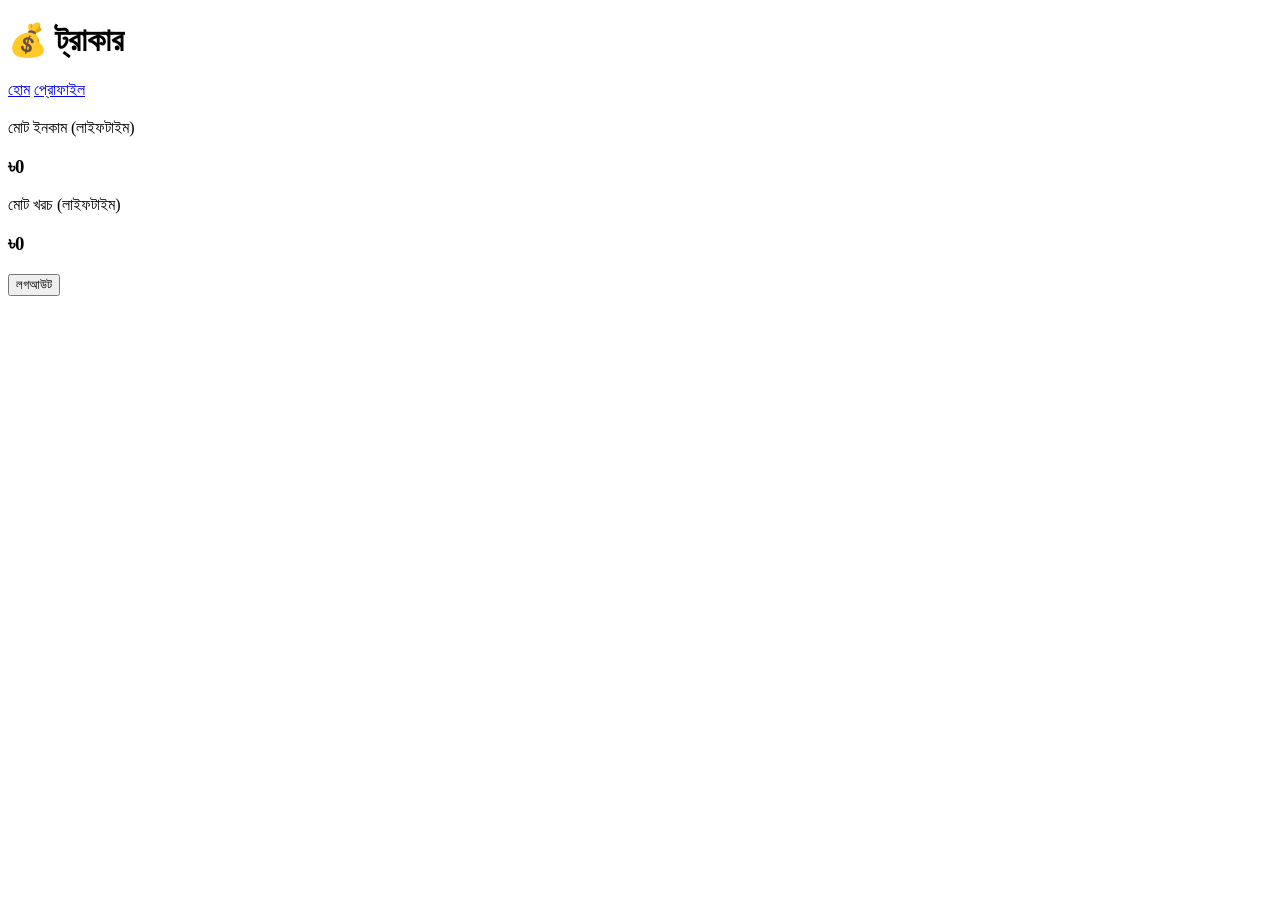
==== profile.html @ 3eaa784e "Add files via upload" ====
<!DOCTYPE html>
<html lang="bn">
<head>
  <meta charset="UTF-8">
  <meta name="viewport" content="width=device-width, initial-scale=1">
  <title>প্রোফাইল</title>
  <link rel="stylesheet" href="style.css">
</head>
<body data-page="profile">
  <header class="nav">
    <h1>💰 ট্রাকার</h1>
    <nav>
      <a href="index.html">হোম</a>
      <a href="profile.html" class="active">প্রোফাইল</a>
    </nav>
  </header>

  <main class="container">
    <section class="card">
      <h2 id="pName"></h2>
      <p id="pEmail" class="muted"></p>
    </section>

    <section class="card income">
      <span>মোট ইনকাম (লাইফটাইম)</span>
      <h3 id="totalIncome">৳0</h3>
    </section>

    <section class="card expense">
      <span>মোট খরচ (লাইফটাইম)</span>
      <h3 id="totalExpense">৳0</h3>
    </section>

    <button id="logoutBtn" class="btn danger big">লগআউট</button>
  </main>

  <script src="app.js"></script>
</body>
</html>
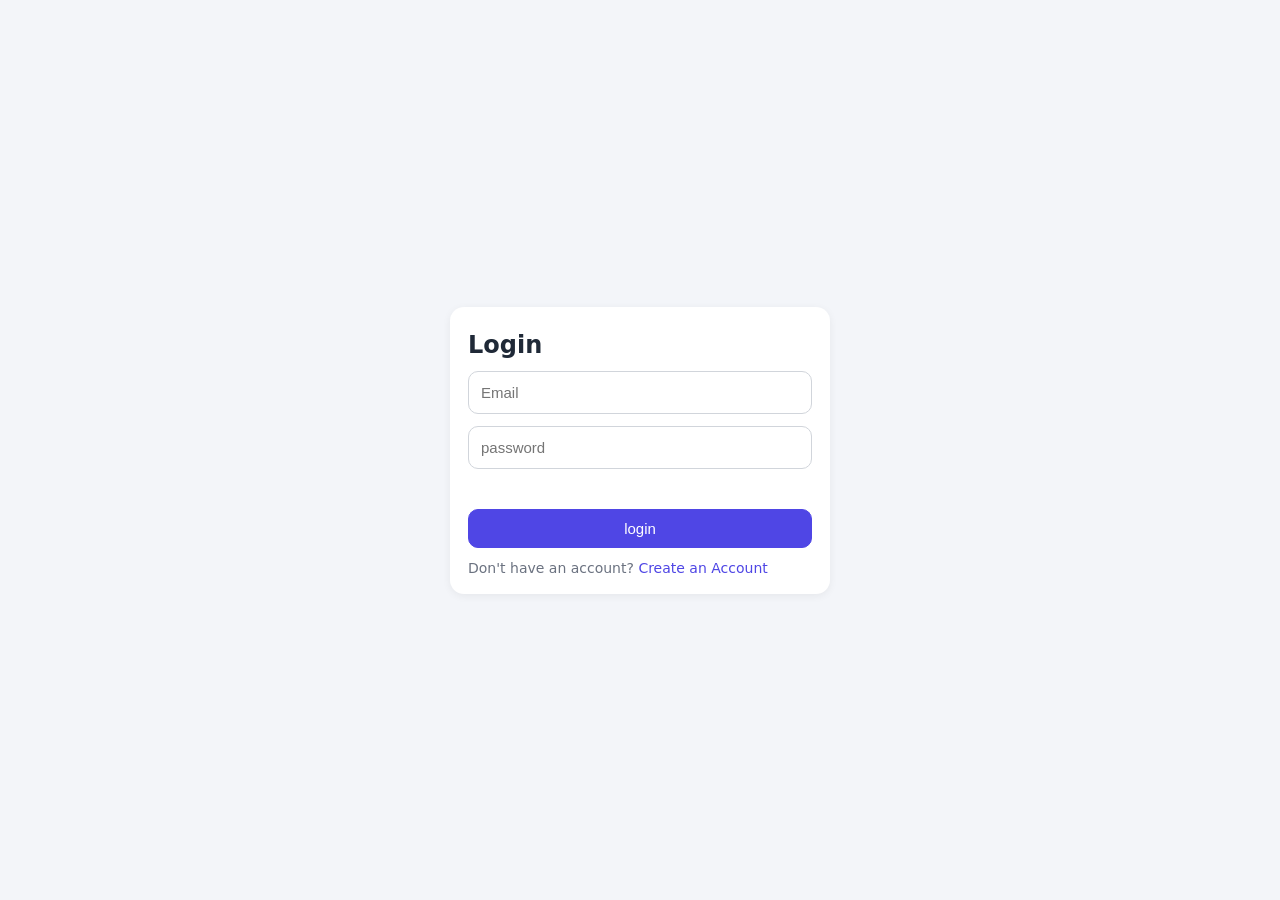
==== commit 5f53aee1: "Update profile.html" ====
--- a/profile.html
+++ b/profile.html
@@ -3,15 +3,15 @@
 <head>
   <meta charset="UTF-8">
   <meta name="viewport" content="width=device-width, initial-scale=1">
-  <title>প্রোফাইল</title>
+  <title>Profile</title>
   <link rel="stylesheet" href="style.css">
 </head>
 <body data-page="profile">
   <header class="nav">
-    <h1>💰 ট্রাকার</h1>
+    <h1>💰 Tracker</h1>
     <nav>
-      <a href="index.html">হোম</a>
-      <a href="profile.html" class="active">প্রোফাইল</a>
+      <a href="index.html">Home</a>
+      <a href="profile.html" class="active">Profile</a>
     </nav>
   </header>
 
@@ -22,18 +22,18 @@
     </section>
 
     <section class="card income">
-      <span>মোট ইনকাম (লাইফটাইম)</span>
+      <span>Total Income (Lifetime)</span>
       <h3 id="totalIncome">৳0</h3>
     </section>
 
     <section class="card expense">
-      <span>মোট খরচ (লাইফটাইম)</span>
+      <span>Total Expenses (Lifetime)</span>
       <h3 id="totalExpense">৳0</h3>
     </section>
 
-    <button id="logoutBtn" class="btn danger big">লগআউট</button>
+    <button id="logoutBtn" class="btn danger big">Logout</button>
   </main>
 
   <script src="app.js"></script>
 </body>
-</html>+</html>
--- a/style.css
+++ b/style.css
@@ -0,0 +1,54 @@
+* { box-sizing: border-box; margin: 0; padding: 0; }
+body { font-family: system-ui, sans-serif; background: #f3f5f9; color: #1f2937; }
+a { color: #4f46e5; text-decoration: none; }
+
+.nav { display: flex; justify-content: space-between; align-items: center;
+  background: #fff; padding: 12px 16px; box-shadow: 0 1px 4px rgba(0,0,0,.08); }
+.nav h1 { font-size: 18px; }
+.nav nav a { margin-left: 14px; color: #6b7280; font-weight: 500; }
+.nav nav a.active { color: #4f46e5; }
+
+.container { max-width: 480px; margin: 0 auto; padding: 16px; display: grid; gap: 14px; }
+.card { background: #fff; border-radius: 14px; padding: 18px; box-shadow: 0 2px 8px rgba(0,0,0,.06); }
+.card span { color: #6b7280; font-size: 14px; }
+.card h2, .card h3 { margin-top: 6px; }
+.balance { background: linear-gradient(135deg, #4f46e5, #7c3aed); color: #fff; }
+.balance span { color: #e0e7ff; }
+.balance h2 { font-size: 34px; }
+.month h3 { color: #dc2626; font-size: 26px; }
+.income h3 { color: #16a34a; font-size: 26px; }
+.expense h3 { color: #dc2626; font-size: 26px; }
+
+.btn { padding: 10px 16px; border: 1px solid #d1d5db; background: #fff;
+  border-radius: 10px; font-size: 15px; cursor: pointer; }
+.btn.primary { background: #4f46e5; color: #fff; border-color: #4f46e5; }
+.btn.danger { background: #dc2626; color: #fff; border-color: #dc2626; }
+.btn.big { width: 100%; padding: 14px; font-size: 16px; }
+
+.section-title { margin-top: 6px; color: #374151; }
+.tx-list { list-style: none; display: grid; gap: 8px; }
+.tx-list li { background: #fff; padding: 12px 14px; border-radius: 10px;
+  display: flex; justify-content: space-between; align-items: center; }
+.tx-list small { color: #9ca3af; display: block; }
+.tx-list .inc { color: #16a34a; font-weight: 600; }
+.tx-list .exp { color: #dc2626; font-weight: 600; }
+.empty { text-align: center; color: #9ca3af; padding: 16px; }
+
+.modal { position: fixed; inset: 0; background: rgba(0,0,0,.45);
+  display: flex; align-items: center; justify-content: center; padding: 16px; z-index: 10; }
+.modal.hidden { display: none; }
+.modal-box { background: #fff; width: 100%; max-width: 400px; border-radius: 16px;
+  padding: 20px; display: grid; gap: 12px; }
+.toggle { display: grid; grid-template-columns: 1fr 1fr; gap: 8px; }
+.toggle button { padding: 10px; border: 1px solid #d1d5db; background: #fff;
+  border-radius: 10px; cursor: pointer; font-size: 15px; }
+.toggle button.active[data-type="expense"] { background: #fee2e2; border-color: #dc2626; color: #dc2626; }
+.toggle button.active[data-type="income"] { background: #dcfce7; border-color: #16a34a; color: #16a34a; }
+.row { display: flex; gap: 10px; justify-content: flex-end; }
+
+input { width: 100%; padding: 12px; border: 1px solid #d1d5db; border-radius: 10px; font-size: 15px; }
+.error { color: #dc2626; font-size: 13px; min-height: 16px; }
+.muted { color: #6b7280; font-size: 14px; }
+
+.auth { display: flex; align-items: center; justify-content: center; min-height: 100vh; padding: 16px; }
+.auth-box { width: 100%; max-width: 380px; display: grid; gap: 12px; }
